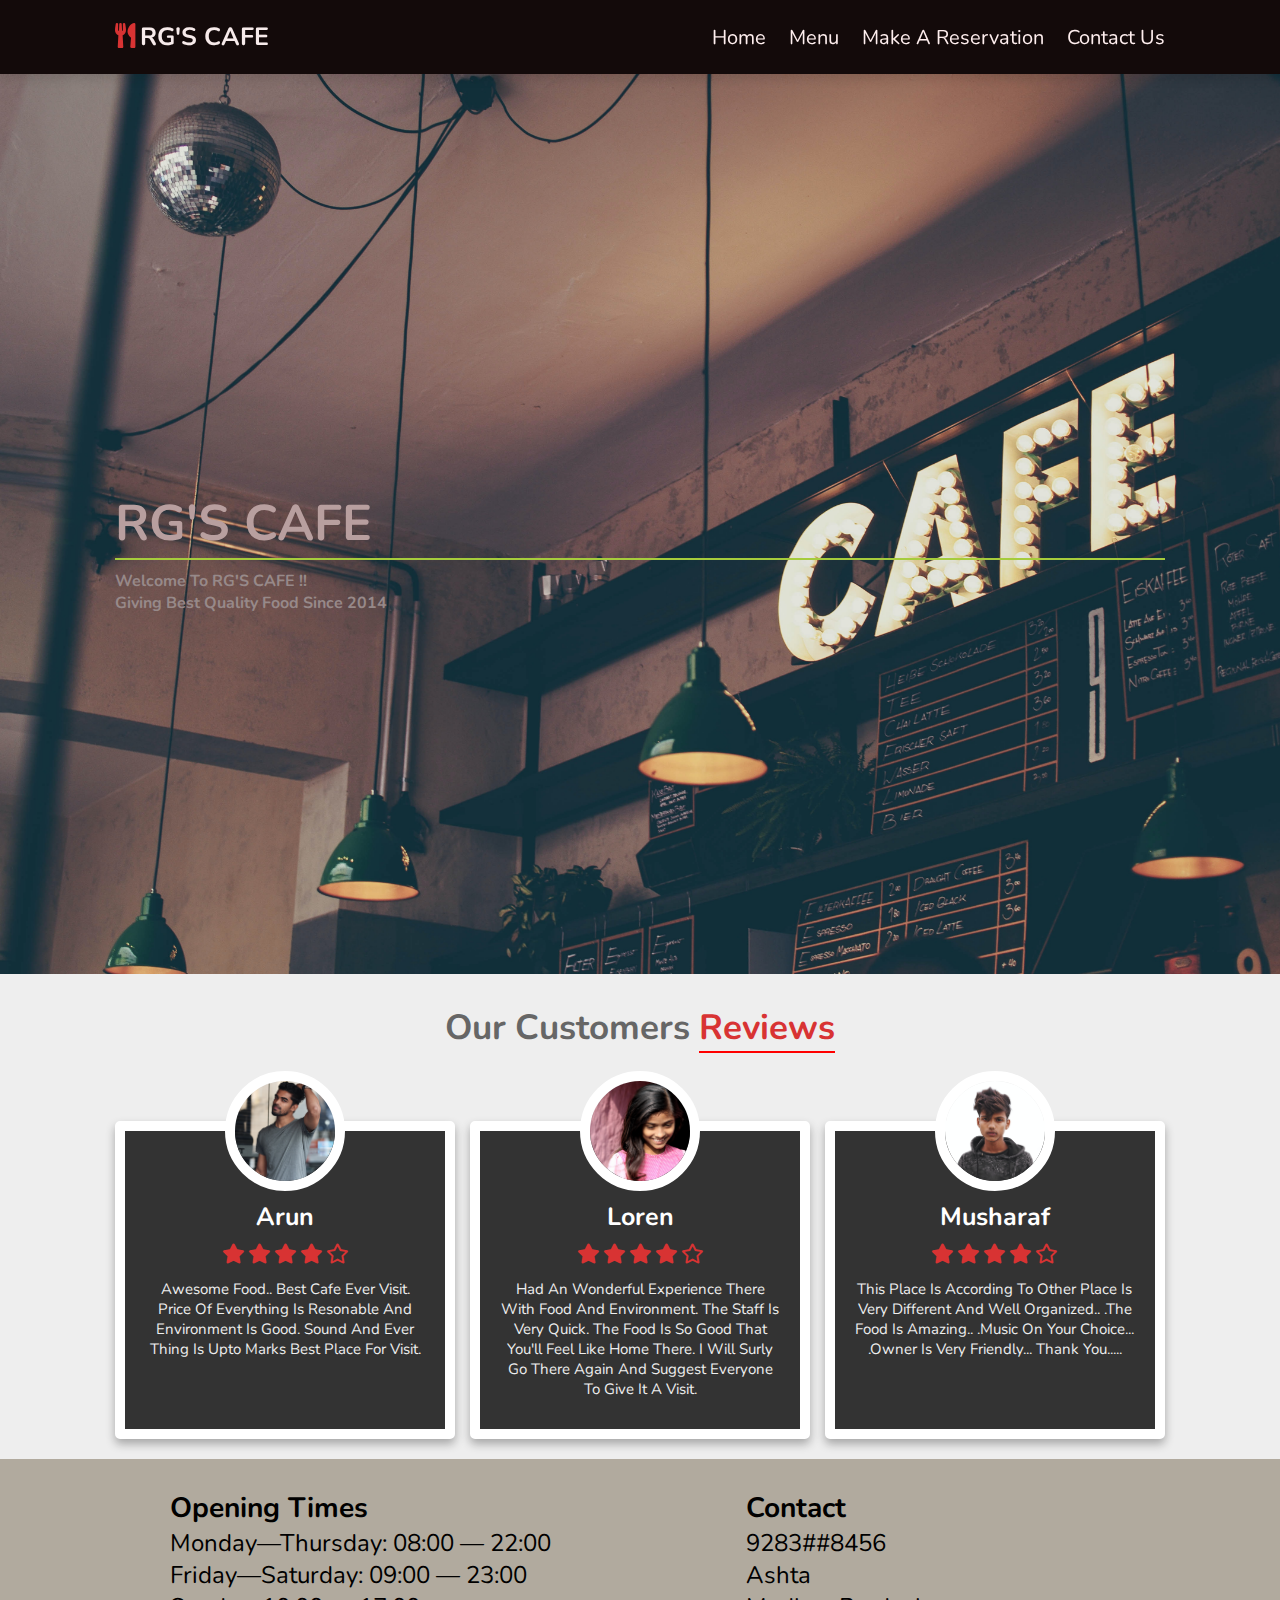
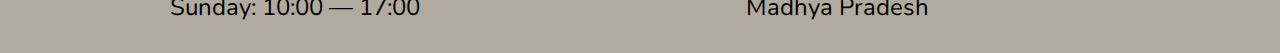
==== index.html @ 5279cbdb "First Commit" ====
<!DOCTYPE html>
<html lang="en">
<head>
    <meta charset="UTF-8">
    <meta http-equiv="X-UA-Compatible" content="IE=edge">
    <meta name="viewport" content="width=device-width, initial-scale=1.0">
    <title>RG'S CAFE</title>
    <link rel="stylesheet" href="https://cdnjs.cloudflare.com/ajax/libs/font-awesome/5.15.3/css/all.min.css">  
    <link rel="stylesheet" href="css/style.css">
    <link href="https://cdn.jsdelivr.net/npm/bootstrap@5.1.3/dist/css/bootstrap.min.css" rel="stylesheet" integrity="sha384-1BmE4kWBq78iYhFldvKuhfTAU6auU8tT94WrHftjDbrCEXSU1oBoqyl2QvZ6jIW3" crossorigin="anonymous">
  
</head>
<body>
     <header>
        <a href="index.html" class="logo"><i class="fas fa-utensils"></i>RG'S CAFE</a>
        <div id="menu-bar" class="fas fa-bars"></div>
        <nav class="navbar">
            
            <a href="#home">home</a>           
            <a href="./menu/menu.html" target="_blank">Menu</a>           
            <a href="reservation/booktable.html" target="_blank">Make a Reservation</a>
            <a href="#contactus">Contact Us</a>
        </nav>
    </header>
    <section class="home" id="home">
        <div class="content">
            <h3>RG'S CAFE</h3>
            <p>Welcome to RG'S CAFE !!<br>Giving Best Quality Food Since 2014
            </p>
        </div>  
    </section>      
    <section class="review" id="review">
                <h1 class="heading"> our customers <span>reviews</span> </h1>
                <div class="box-container">
                    <div class="box">
                        <img src="images/arrul-lin-sYhUhse5uT8-unsplash.jpg" alt="">
                        <h3>Arun</h3>
                        <div class="stars">
                            <i class="fas fa-star"></i>
                            <i class="fas fa-star"></i>
                            <i class="fas fa-star"></i>
                            <i class="fas fa-star"></i>
                            <i class="far fa-star"></i>
                        </div>
                        <p>Awesome food.. Best cafe ever visit. price of everything is resonable and environment is good. sound and ever thing is upto marks best place for visit.</p>
                    </div>
                    <div class="box">
                        <img src="images/loren-joseph-jhu22nvxxCw-unsplash.jpg" alt="">
                        <h3>Loren</h3>
                        <div class="stars">
                            <i class="fas fa-star"></i>
                            <i class="fas fa-star"></i>
                            <i class="fas fa-star"></i>
                            <i class="fas fa-star"></i>
                            <i class="far fa-star"></i>
                        </div>
                        <p>Had an wonderful experience there with food and environment. The staff is very quick. The food is so good that You'll feel like home there. I will surly go there again and suggest everyone to give it a visit.
</p>
                    </div>
                    <div class="box">
                        <img src="images/musharraf-khan-iGux2tdU4e4-unsplash.jpg" alt="">
                        <h3>Musharaf</h3>
                        <div class="stars">
                            <i class="fas fa-star"></i>
                            <i class="fas fa-star"></i>
                            <i class="fas fa-star"></i>
                            <i class="fas fa-star"></i>
                            <i class="far fa-star"></i>
                        </div>
                        <p>This place is according to other place is very different and well organized..
                            .The food is amazing..
                            .music on your choice...
                            .Owner is very friendly...
                            Thank you.....</p>
                    </div>
                </div>
            </section>      
       <div class="container" id="contactus">
        <div class="row-flex">
          <div class="opening-time">
            <h3>
              Opening times
            </h3>
            <p>
             <span>Monday—Thursday: 08:00 — 22:00</span> 
             <span>Friday—Saturday: 09:00 — 23:00 </span>
             <span>Sunday: 10:00 — 17:00</span>
            </p>
          </div>
          <div class="contact-adress">
            <h3>
              Contact
            </h3>
            <p>
              <span>9283##8456</span>
              <span>Ashta </span>
              <span>Madhya Pradesh</span>
            </p>
          </div>
        </div>
        </div>     
</body>
</html>
---- css/style.css ----
@import url('https://fonts.googleapis.com/css2?family=Nunito:wght@200;300;400;600;700&display=swap');
:root{
  --red:#d83333;
}
*{
  font-family: 'Nunito', sans-serif;
  margin:0; padding:0;
  box-sizing: border-box;
  outline: none; border:none;
  text-decoration: none;
  text-transform: capitalize;
  transition:all .2s linear;  
}
*::selection{
  color:rgb(12, 0, 0);
}
html{
    font-size: 62.5%;
    overflow-x: hidden;
    scroll-behavior: smooth;
    scroll-padding-top: 6rem;
  }
body{
  background-color:rgb(177, 170, 158) ;
}
section{
  padding:2rem 9%;
}
.heading{
  text-align: center;
  font-size: 3.5rem;
  padding:1rem;
  color:#666; 
}
.heading span{
  color:var(--red);
}
.btn{
  display: inline-block;
  padding:.8rem 3rem;
  border:.2rem solid var(--red);
  color:var(--red);
  cursor: pointer;
  font-size: 1.7rem;
  border-radius: .5rem;
  position: relative;
  overflow: hidden;
  z-index: 0;
  margin-top: 1rem;
}
.btn::before{
  content: '';
  position: absolute;
  top:0; right: 0;
  width:0%;
  height:100%;
  background:var(--red);
  transition: .3s linear;
  z-index: -1;
}
.btn:hover::before{
  width:100%;
  left: 0;
}
.btn:hover{
  color:#fff;
}
header{
  position: sticky;
  top:0; left: 0; right:0;
  z-index: 1000;
  display: flex;
  align-items: center;
  justify-content: space-between;
  background:rgb(19, 10, 10);
  padding:2rem 9%;
  box-shadow: 0 .5rem 1rem rgba(0,0,0,.1);
}
header .logo{
  font-size: 2.5rem;
  font-weight: bolder;
  color:rgb(247, 235, 235);
}
header .logo i{
  padding-right: .5rem;
  color:var(--red);
}
header .navbar a{
  font-size: 2rem;
  margin-left: 2rem;
  color:rgb(255, 239, 239);
}
header .navbar a:hover{
  color:var(--red);
  background-color: #4ec237;
 
}
#menu-bar{
  font-size: 3rem;
  cursor: pointer;
  color:#666;
  border:.1rem solid #666;
  border-radius: .3rem;
  padding:.5rem 1.5rem;
  display: none;
}
.home{
  display: flex;
  flex-wrap: wrap;
  gap:1.5rem;
  min-height: 100vh;
  align-items: center;
  background:url(../images/michal-parzuchowski-ItaV89TNkks-unsplash.jpg) no-repeat;
  background-size: cover;
  background-position: center;  
}
.home .content{
  flex:1 1 40rem;
  padding-top: 6.5rem; 
}
.home .content h3{
  border-bottom: 2px solid rgb(166, 204, 60);
  font-size: 5rem;
  color:rgb(184, 159, 159);
  font-weight: bold;
}
.home .content p{
  font-size:medium;
  color:rgb(151, 137, 137);
  padding:1rem 0;
  font-weight: bold;
}
 .box-container{
  display: flex;
  flex-wrap: wrap;
  gap:1.5rem;
}
.review{
  background-color: #eee;
}
.review .box-container{
  display: flex;
  flex-wrap: wrap;
  gap:1.5rem;
  background-color: #eee;
}
.review .box-container .box{
  text-align: center;
  padding:2rem;
  border:1rem solid #fff;
  box-shadow: 0 .5rem 1rem rgba(0,0,0,.3);
  border-radius: .5rem;
  flex:1 1 30rem;
  background:#333;
  margin-top: 6rem;
}
.review .box-container .box img{
  height: 12rem;
  width:12rem;
  border-radius: 50%;
  border:1rem solid #fff;
  margin-top: -8rem;
  object-fit: cover;
}
.review .box-container .box h3{
  font-size: 2.5rem;
  color:#fff;
  padding:.5rem 0;
}
.review .box-container .box .stars i{
  font-size: 2rem;
  color:var(--red);
  padding:.5rem 0;
}
.review .box-container .box p{
  font-size: 1.5rem;
  color:#eee;
  padding:1rem 0;
}
.menu.section-py{
  padding-bottom: 0;
}
.menu .title{
  text-align: center;
  font-size: 3rem;
  border-bottom: 2px solid black;
}
.menu-wrapper{
  margin: 2rem;
}
.menu-item{
  position: relative;
  display: inline-block;
  margin: 2rem;
  left:-50px;
}
.menu-overlay{
  height: 80px;
  background: rgba(0, 0, 0, 0.8);
  position: absolute;
  bottom: 0;
  width: 100%;
  color: #fff;
  padding: 1.5rem;
  opacity: 0;
  transition: var(--transition);
  overflow: hidden;
}
.menu-overlay-content{
  overflow: hidden;
  transition: all 0.5s ease;
  transform: translateY(100%);
}
.menu-overlay-content div{
  display: flex;
  justify-content: space-between;
}
.menu-overlay-content h2{
  text-transform: capitalize;
  margin-bottom: 0;
}
.menu-overlay-content h5{
  text-transform: uppercase;
  color: var(--grey);
  margin-top: 0.6rem;
  font-size: 0.8rem;
}
.menu-item:hover .menu-overlay{
  opacity: 1;
}

.btn{
    display: inline-block;
    padding:.8rem 3rem;
    border:.2rem solid var(--red);
    color:var(--red);
    cursor: pointer;
    font-size: 1.7rem;
    border-radius: .5rem;
    position: relative;
    overflow: hidden;
    z-index: 0;
    margin-top: 1rem;
  }
  
  .btn::before{
    content: '';
    position: absolute;
    top:0; right: 0;
    width:0%;
    height:100%;
    background:var(--red);
    transition: .3s linear;
    z-index: -1;
  }
  
  .btn:hover::before{
    width:100%;
    left: 0;
  }
  
  .btn:hover{
    color:#fff;
  }
.menu-item:hover .menu-overlay-content{
  transform: translateY(0);
}
.footer{
  border-top: 2px solid red;
}
.footer-item{
  margin-bottom: 3rem;
}
.footer-item h3{
  opacity: 0.8;
}
.footer-item .para-text{
  margin: 0;
  font-size: 2rem;
  opacity: 0.6;
}
.container{
  width: 90vw;
  margin: 0 auto;
  margin-left: 150px;
  font-size: 20px;
  flex-wrap: wrap;
}
.section-py{
  padding: 5rem 0;
  flex-wrap: wrap;
}
.contact{
  display: flex;
  flex-wrap: wrap;
}
.heading span{
  border-bottom: 2px solid red;
}
.row-flex {
  display: flex;
  flex-direction: row;
}
.flex-column-form {
  display: flex;
  flex-direction: column;
  flex: 1;
  margin: 30px 20px;
}
.opening-time,
.contact-adress {
    flex: 1;
    margin: 30px 20px;
    font-size: 1.2em;
}
.book{
    margin-top: 50px;
    display: flex;
    justify-content: center;
}
.form-group{
    margin: 30px;
}
.form-group p{
    font-size: large;
    margin-bottom: 50px;
}
.opening-time p span,
.contact-adress p span {
    display: block;
}
.btn.btn-primary {
  font-family: 'Big Shoulders Text', cursive;
  color: #ffffff;
  background-color: #95999e;
  text-transform: uppercase;
  font-size: 16px;
  padding: 5px 10px;
  letter-spacing: 2px;
  border: 0;
}
@media(max-width:991px){

  html{
    font-size: 55%;
  }

  header{
    padding:2rem;
  }

  section{
    padding:2rem;
  }
}
@media(max-width:768px){
  #menu-bar{
    display: initial;
  }
  header .navbar{
    position: absolute;
    top:100%; left: 0; right:0;
    background: #f7f7f7;
    border-top: .1rem solid rgba(0,0,0,.1);
    clip-path: polygon(0 0, 100% 0, 100% 0, 0 0);
  }
  header .navbar.active{
    clip-path: polygon(0 0, 100% 0, 100% 100%, 0% 100%);
  }
  header .navbar a{
    margin: 1.5rem;
    padding:1.5rem;
    display: block;
    border:.2rem solid rgba(0,0,0,.1);
    border-left:.5rem solid var(--red);
    background:#fff;
  }
}
@media(max-width:450px){
  html{
    font-size: 50%;
  }
@media screen and (min-width: 1200px){
  .menu-wrapper{
      grid-template-columns: repeat(3, 1fr);  }
}

@media screen and (min-width: 678px){
  .menu-wrapper{
      display: grid;
      grid-template-columns: repeat(2, 1fr);
  }
}
@media screen and (min-width: 768px){

  .footer-wrapper{
      display: grid;
      grid-template-columns: repeat(2, 1fr);
      grid-gap: 2rem;  }
}
@media screen and (min-width: 992px){
  .container{
      width: 85vw;
  }
  .footer-wrapper{
    grid-template-columns: repeat(4, 1fr);
}
}
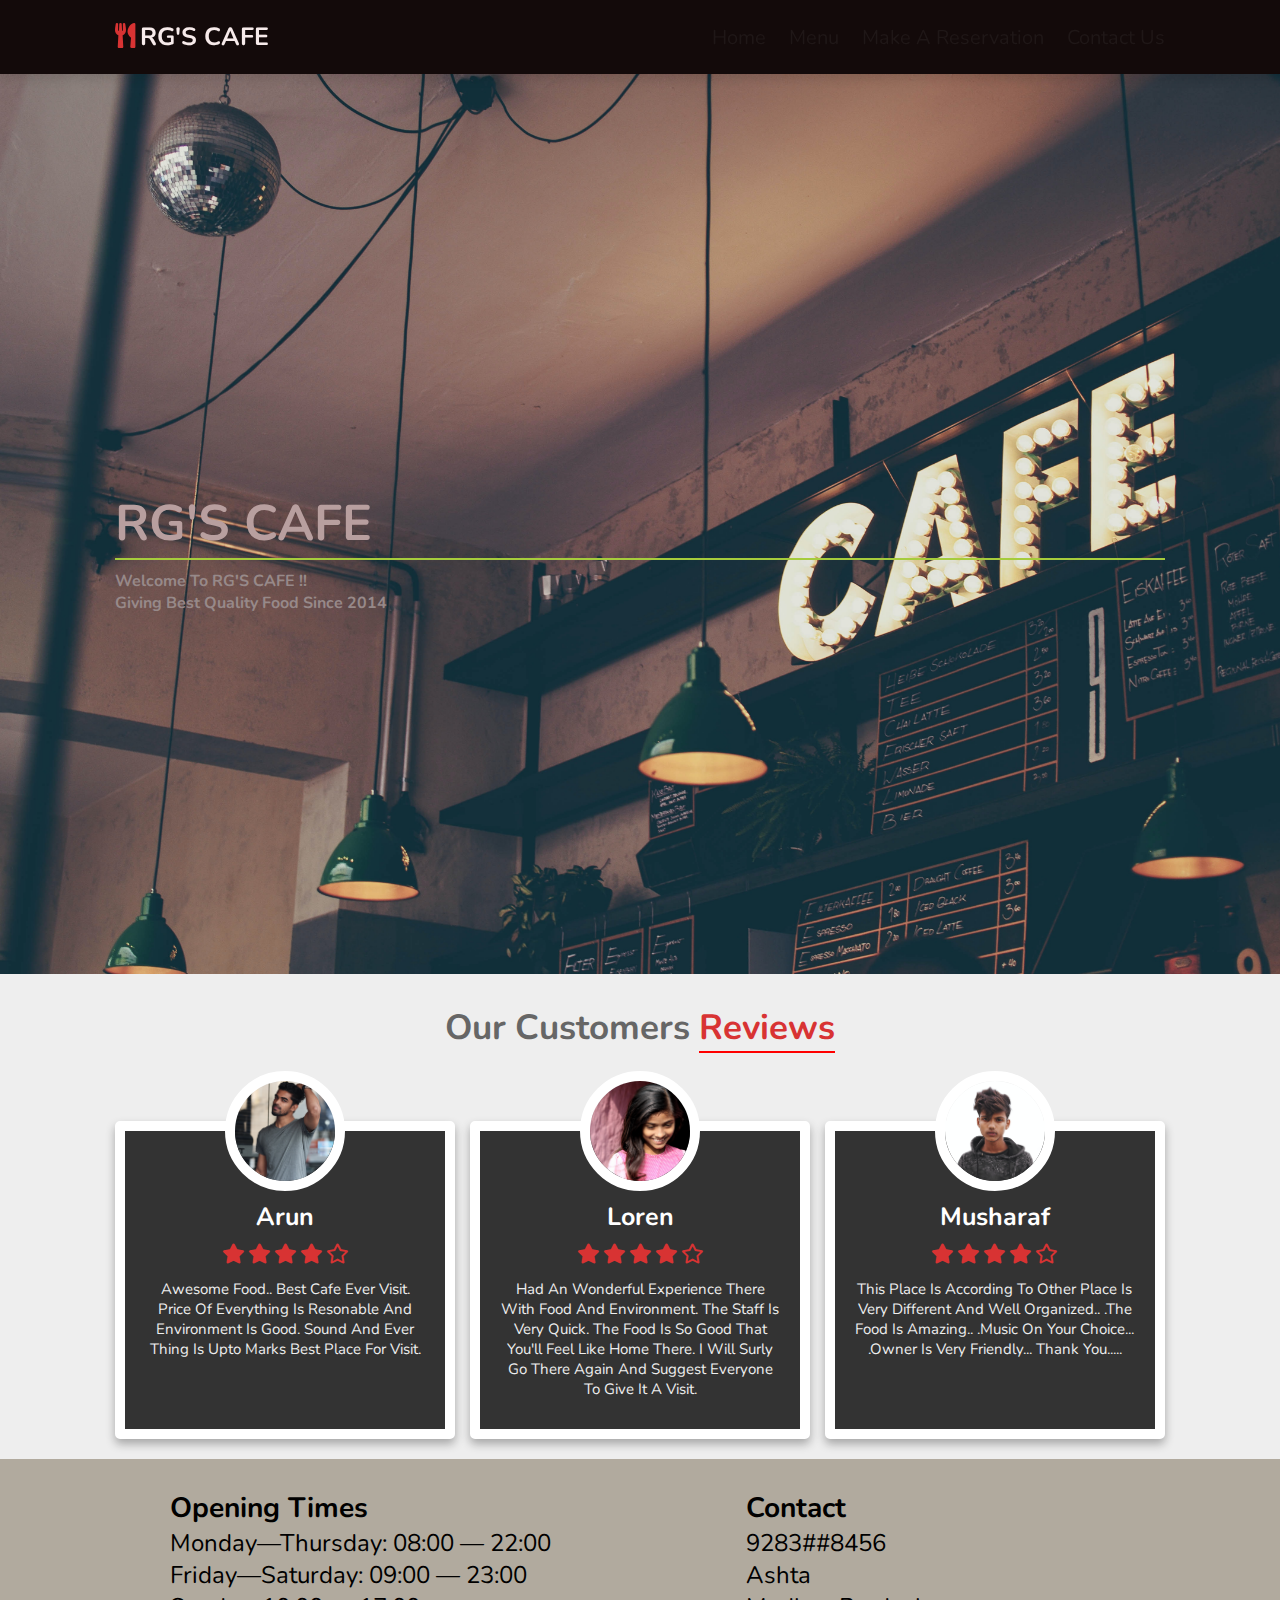
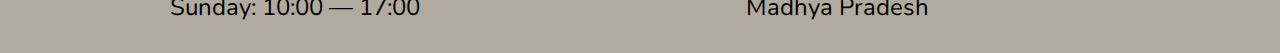
==== commit ef3c22cb: "Third-Commit" ====
--- a/index.html
+++ b/index.html
@@ -100,4 +100,5 @@
         </div>
         </div>     
 </body>
+<script src="./js/script.js"></script>
 </html>--- a/css/style.css
+++ b/css/style.css
@@ -49,7 +49,7 @@
   margin-top: 1rem;
 }
 .btn::before{
-  content: '';
+  content:counter();
   position: absolute;
   top:0; right: 0;
   width:0%;
@@ -63,7 +63,7 @@
   left: 0;
 }
 .btn:hover{
-  color:#fff;
+  color:rgb(131, 102, 102);
 }
 header{
   position: sticky;
@@ -88,7 +88,7 @@
 header .navbar a{
   font-size: 2rem;
   margin-left: 2rem;
-  color:rgb(255, 239, 239);
+  color:rgb(31, 23, 23);
 }
 header .navbar a:hover{
   color:var(--red);
@@ -200,7 +200,7 @@
   position: absolute;
   bottom: 0;
   width: 100%;
-  color: #fff;
+  color: rgb(161, 110, 110);
   padding: 1.5rem;
   opacity: 0;
   transition: var(--transition);
